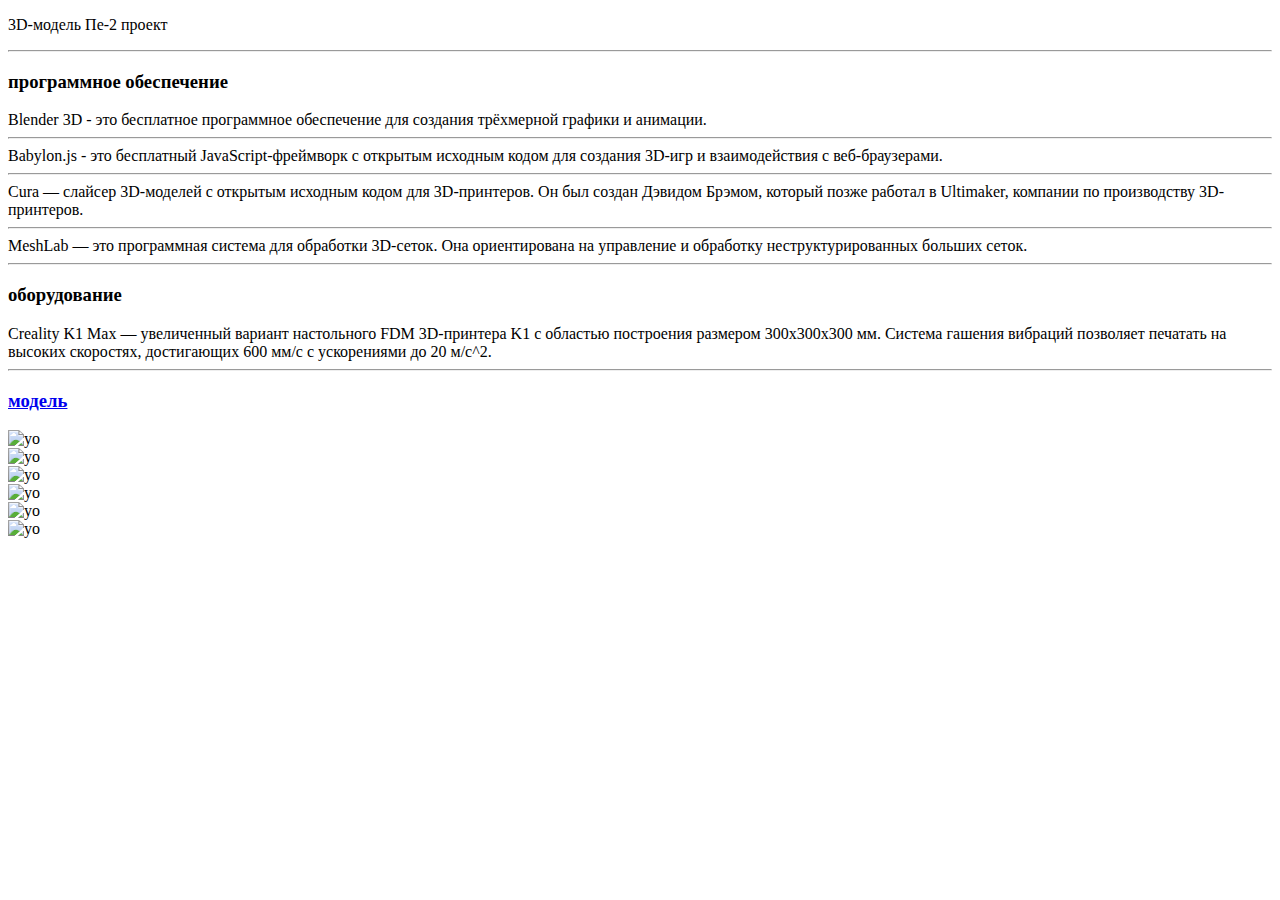
==== main.html @ 8b0aa810 "Add files via upload" ====
<!DOCTYPE html>
<html lang="en">
<head>
    <meta charset="UTF-8">
    <meta name="viewport" content="width=device-width, initial-scale=1.0">
    <link rel="stylesheet" href="styles/style.css">
    <title>maxKirilloff</title>
    <link rel="preconnect" href="https://fonts.googleapis.com">
    <link rel="preconnect" href="https://fonts.gstatic.com" crossorigin>
    <link href="https://fonts.googleapis.com/css2?family=Bebas+Neue&family=Rubik+Mono+One&display=swap" rel="stylesheet">
</head>
<body>
    <div id="head">
        <p>3D-модель Пе-2 проект</p>
    </div>
    
    <div id="text">
        <hr>
        <h3>программное обеспечение</h3>
        <li>Blender 3D - это бесплатное программное обеспечение для создания трёхмерной графики и анимации.</li>
        <hr>
        <li>Babylon.js - это бесплатный JavaScript-фреймворк с открытым исходным кодом для создания 3D-игр и взаимодействия с веб-браузерами. </li>
        <hr>
        <li>Cura — слайсер 3D-моделей с открытым исходным кодом для 3D-принтеров. Он был создан Дэвидом Брэмом, который позже работал в Ultimaker, компании по производству 3D-принтеров.</li>
        <hr>
        <li>MeshLab — это программная система для обработки 3D-сеток. Она ориентирована на управление и обработку неструктурированных больших сеток.</li>
        <hr>
        <h3>оборудование</h3>
        <li>Creality K1 Max — увеличенный вариант настольного FDM 3D-принтера K1 с областью построения размером 300х300х300 мм. Система гашения вибраций позволяет печатать на высоких скоростях, достигающих 600 мм/с с ускорениями до 20 м/с^2.</li>
        <hr>
    </div>
    <div id="link">
        <a href="index.html"><h3>модель</h3></a>
    </div>
    <div id="galery">
        <div id="img">
            <img src="images/img1.png" alt="yo" id="picture">
        </div>
        <div id="img">
            <img src="images/img2.png" alt="yo" id="picture">
        </div>
        <div id="img">
            <img src="images/img3.png" alt="yo" id="picture">
        </div>
        <div id="img">
            <img src="images/img4.png" alt="yo" id="picture">
        </div>
        <div id="img">
            <img src="images/img5.png" alt="yo" id="picture">
        </div>
        <div id="img">
            <img src="images/img6.png" alt="yo" id="picture">
        </div>
        
    </div>

</body>
</html>
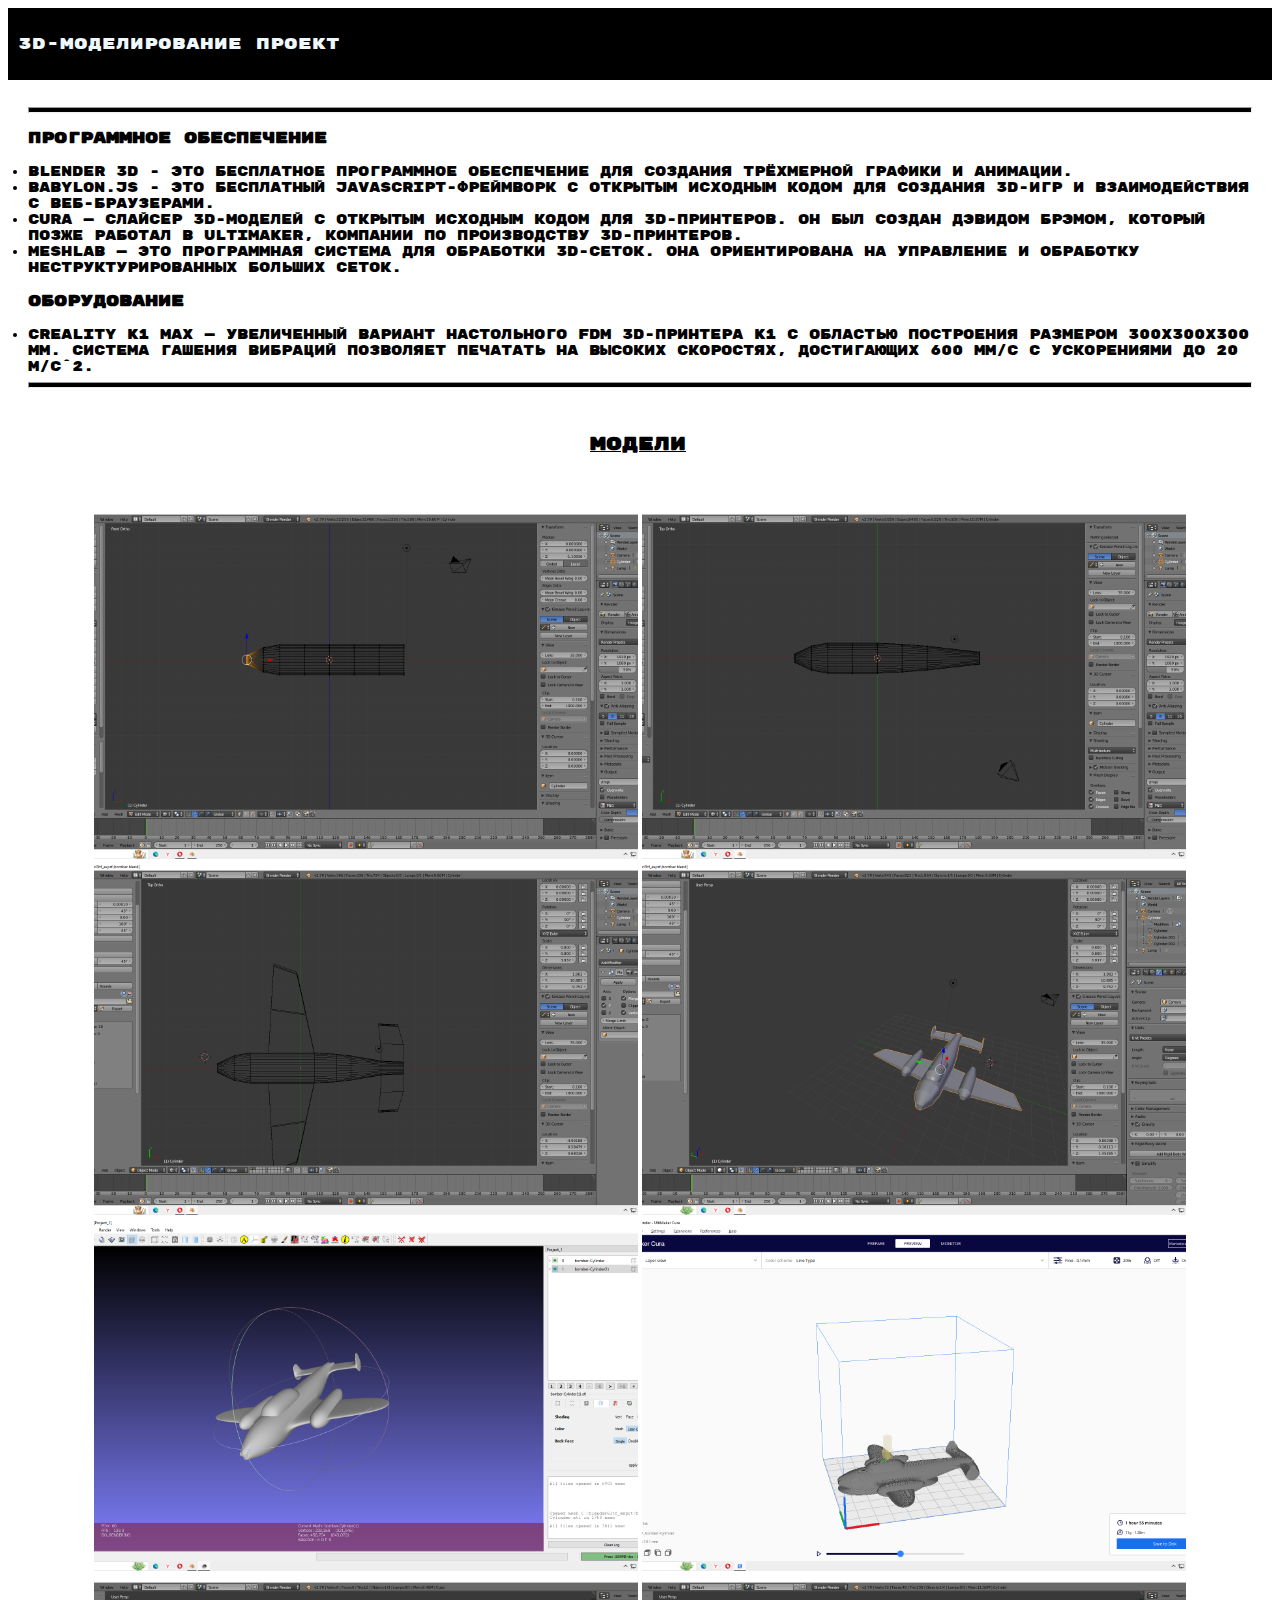
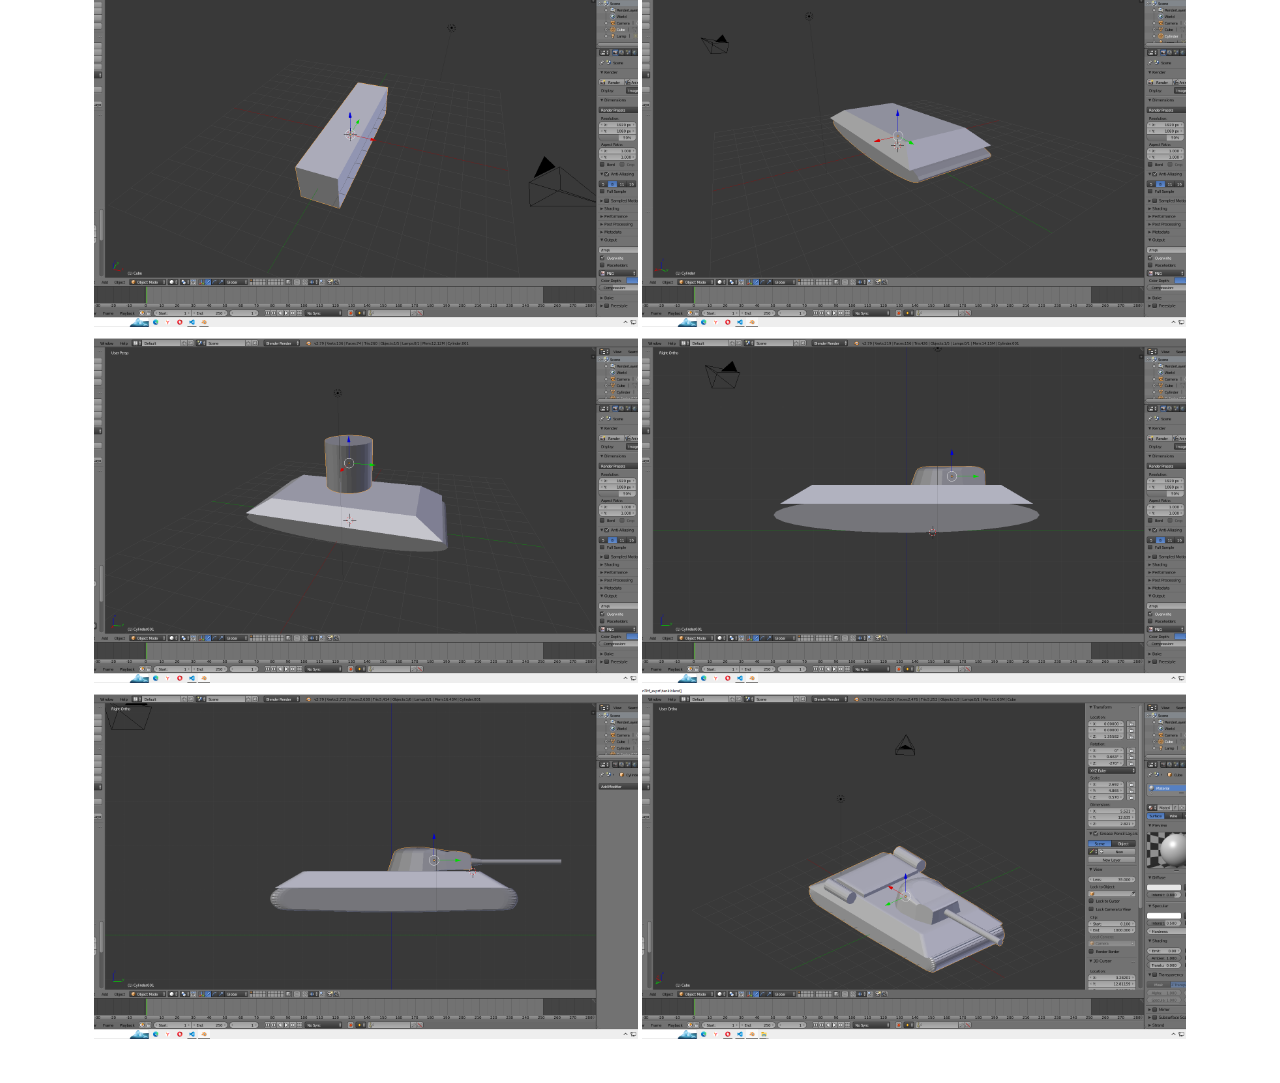
==== commit 2fcd42e4: "Update main.html" ====
--- a/main.html
+++ b/main.html
@@ -11,26 +11,22 @@
 </head>
 <body>
     <div id="head">
-        <p>3D-модель Пе-2 проект</p>
+        <p>3D-моделирование проект</p>
     </div>
     
     <div id="text">
         <hr>
         <h3>программное обеспечение</h3>
         <li>Blender 3D - это бесплатное программное обеспечение для создания трёхмерной графики и анимации.</li>
-        <hr>
         <li>Babylon.js - это бесплатный JavaScript-фреймворк с открытым исходным кодом для создания 3D-игр и взаимодействия с веб-браузерами. </li>
-        <hr>
         <li>Cura — слайсер 3D-моделей с открытым исходным кодом для 3D-принтеров. Он был создан Дэвидом Брэмом, который позже работал в Ultimaker, компании по производству 3D-принтеров.</li>
-        <hr>
         <li>MeshLab — это программная система для обработки 3D-сеток. Она ориентирована на управление и обработку неструктурированных больших сеток.</li>
-        <hr>
         <h3>оборудование</h3>
         <li>Creality K1 Max — увеличенный вариант настольного FDM 3D-принтера K1 с областью построения размером 300х300х300 мм. Система гашения вибраций позволяет печатать на высоких скоростях, достигающих 600 мм/с с ускорениями до 20 м/с^2.</li>
         <hr>
     </div>
     <div id="link">
-        <a href="index.html"><h3>модель</h3></a>
+        <a href="index.html"><h3>модели</h3></a>
     </div>
     <div id="galery">
         <div id="img">
@@ -51,8 +47,25 @@
         <div id="img">
             <img src="images/img6.png" alt="yo" id="picture">
         </div>
-        
+        <div id="img">
+            <img src="images/img7.png" alt="yo" id="picture">
+        </div>
+        <div id="img">
+            <img src="images/img8.png" alt="yo" id="picture">
+        </div>
+        <div id="img">
+            <img src="images/img9.png" alt="yo" id="picture">
+        </div>
+        <div id="img">
+            <img src="images/img10.png" alt="yo" id="picture">
+        </div>
+        <div id="img">
+            <img src="images/img11.png" alt="yo" id="picture">
+        </div>
+        <div id="img">
+            <img src="images/img12.png" alt="yo" id="picture">
+        </div>
     </div>
 
 </body>
-</html>+</html>
--- a/styles/style.css
+++ b/styles/style.css
@@ -0,0 +1,74 @@
+#head {
+    color: aliceblue;
+    padding: 10px;
+    margin: 0;
+    font-family: "Rubik Mono One", monospace;
+    background-color: black;
+}
+
+*{
+    box-sizing: border-box;
+}
+
+#link{
+    margin: 0 auto;
+    width: 100px; 
+    font-family: "Rubik Mono One", monospace;
+}
+
+button{
+    margin: 5px;
+    padding: 20px;
+    background-color: black;
+    color: white;
+    font-family: "Rubik Mono One", monospace;
+}
+
+a{
+    color: black;
+    margin: 0 auto;
+}
+
+a:current{
+    color: black;
+}
+
+#text{
+    padding: 20px;
+    font-size: smaller;
+    margin: 0 auto;
+    width: auto; 
+    font-family: "Rubik Mono One", monospace;
+    align-items: center;
+}
+
+hr{
+    height: 6px;
+    background-color: black;
+}
+
+
+#galery{
+    overflow: hidden;
+    padding: 2rem 0;
+    text-align: center;
+}
+
+#galery #img{
+    width: 100%;
+    max-width: 34rem;
+    height: 22rem;
+    display: inline-block;
+    overflow: hidden;
+}
+
+#galery, #img img{
+    width: 100%;
+    height: 100%;
+    object-fit: cover;
+    transition: .3s;
+}
+
+#galery #img img:hover{
+    transform: scale(1.2);
+}
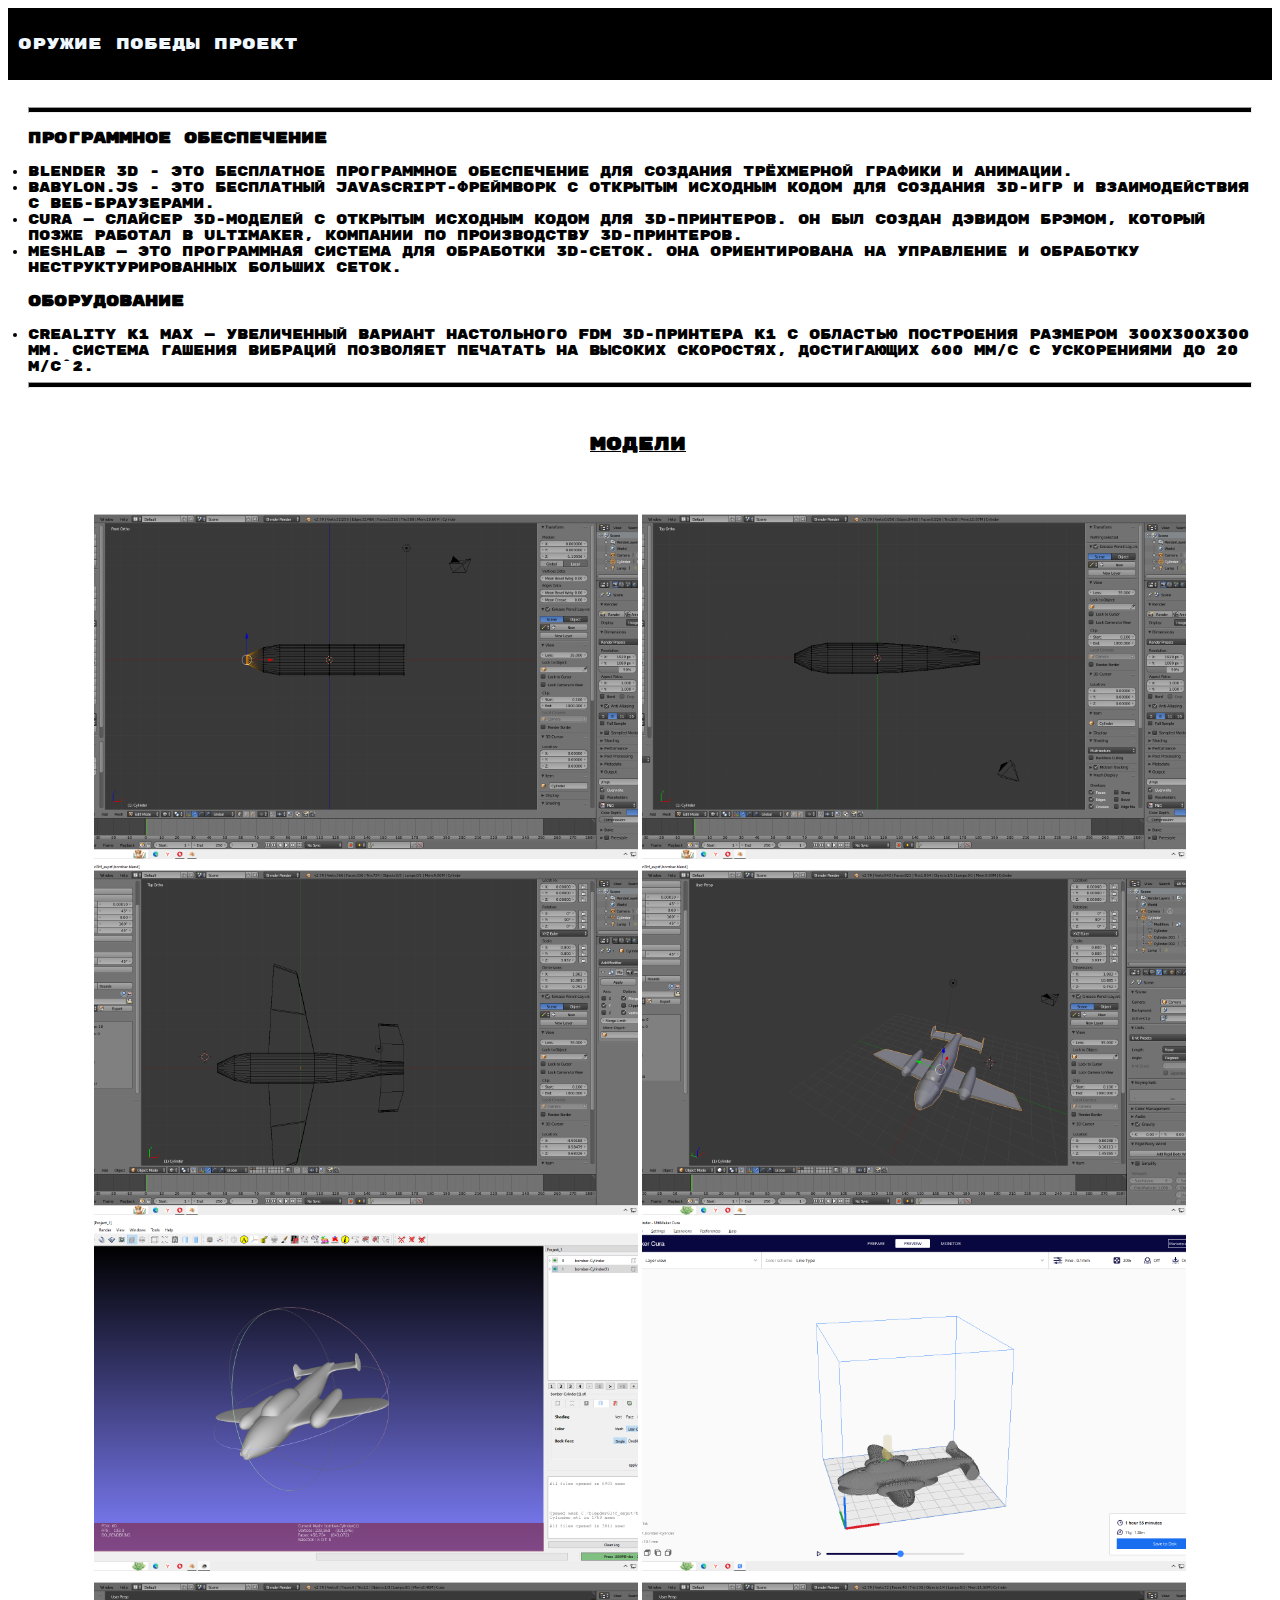
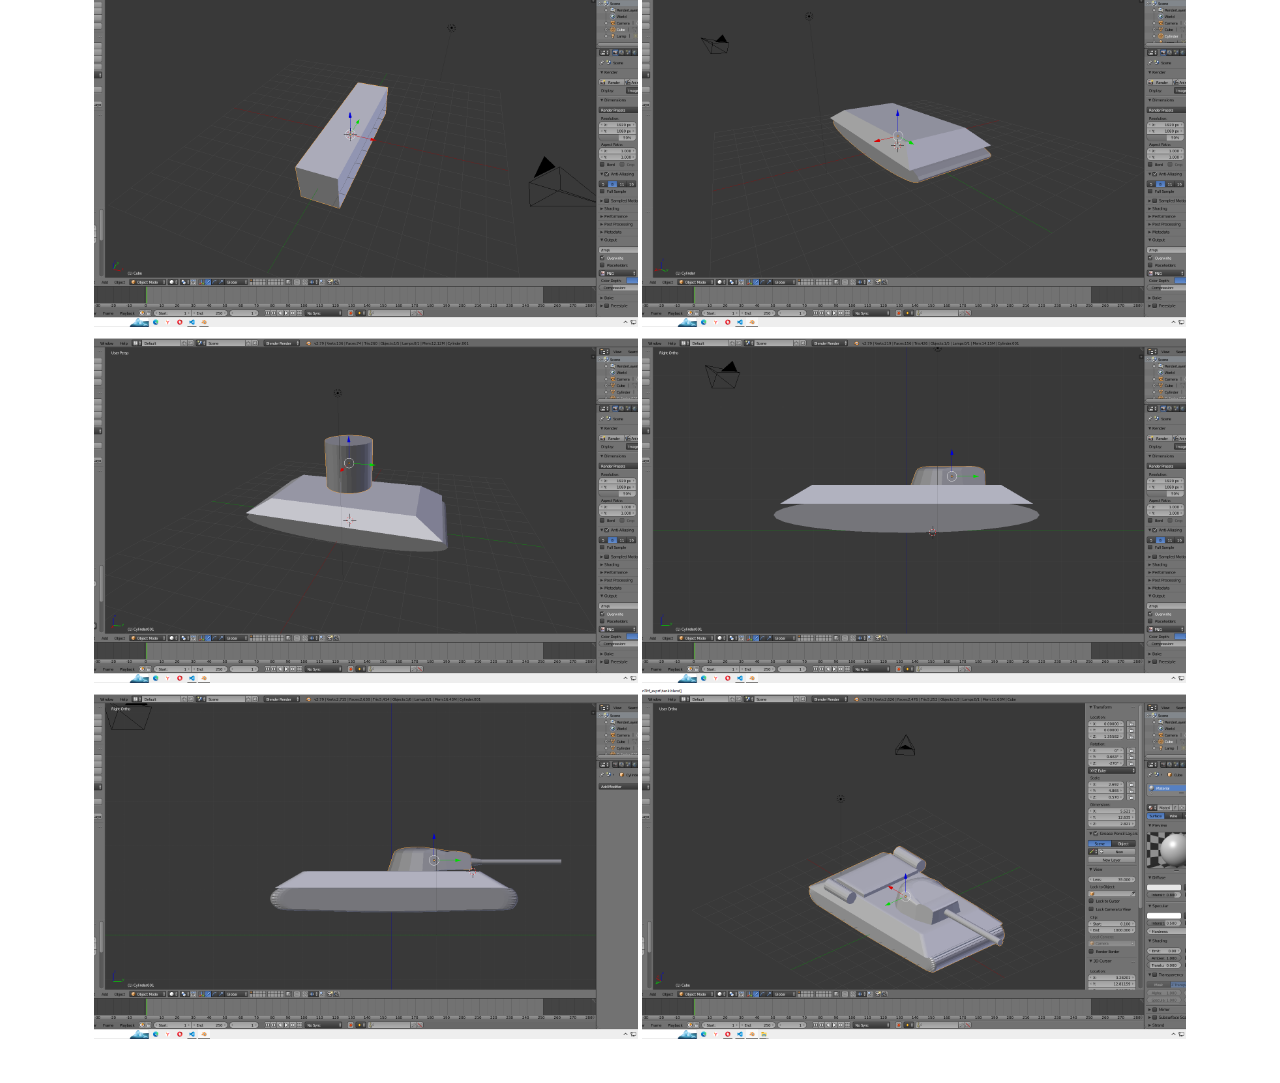
==== commit b5428664: "Update main.html" ====
--- a/main.html
+++ b/main.html
@@ -11,7 +11,7 @@
 </head>
 <body>
     <div id="head">
-        <p>3D-моделирование проект</p>
+        <p>Оружие победы проект</p>
     </div>
     
     <div id="text">
--- a/styles/style.css
+++ b/styles/style.css
@@ -34,6 +34,7 @@
 }
 
 #text{
+    margin-top: 25%;
     padding: 20px;
     font-size: smaller;
     margin: 0 auto;
@@ -70,5 +71,7 @@
 }
 
 #galery #img img:hover{
+    z-index:1;
     transform: scale(1.2);
 }
+
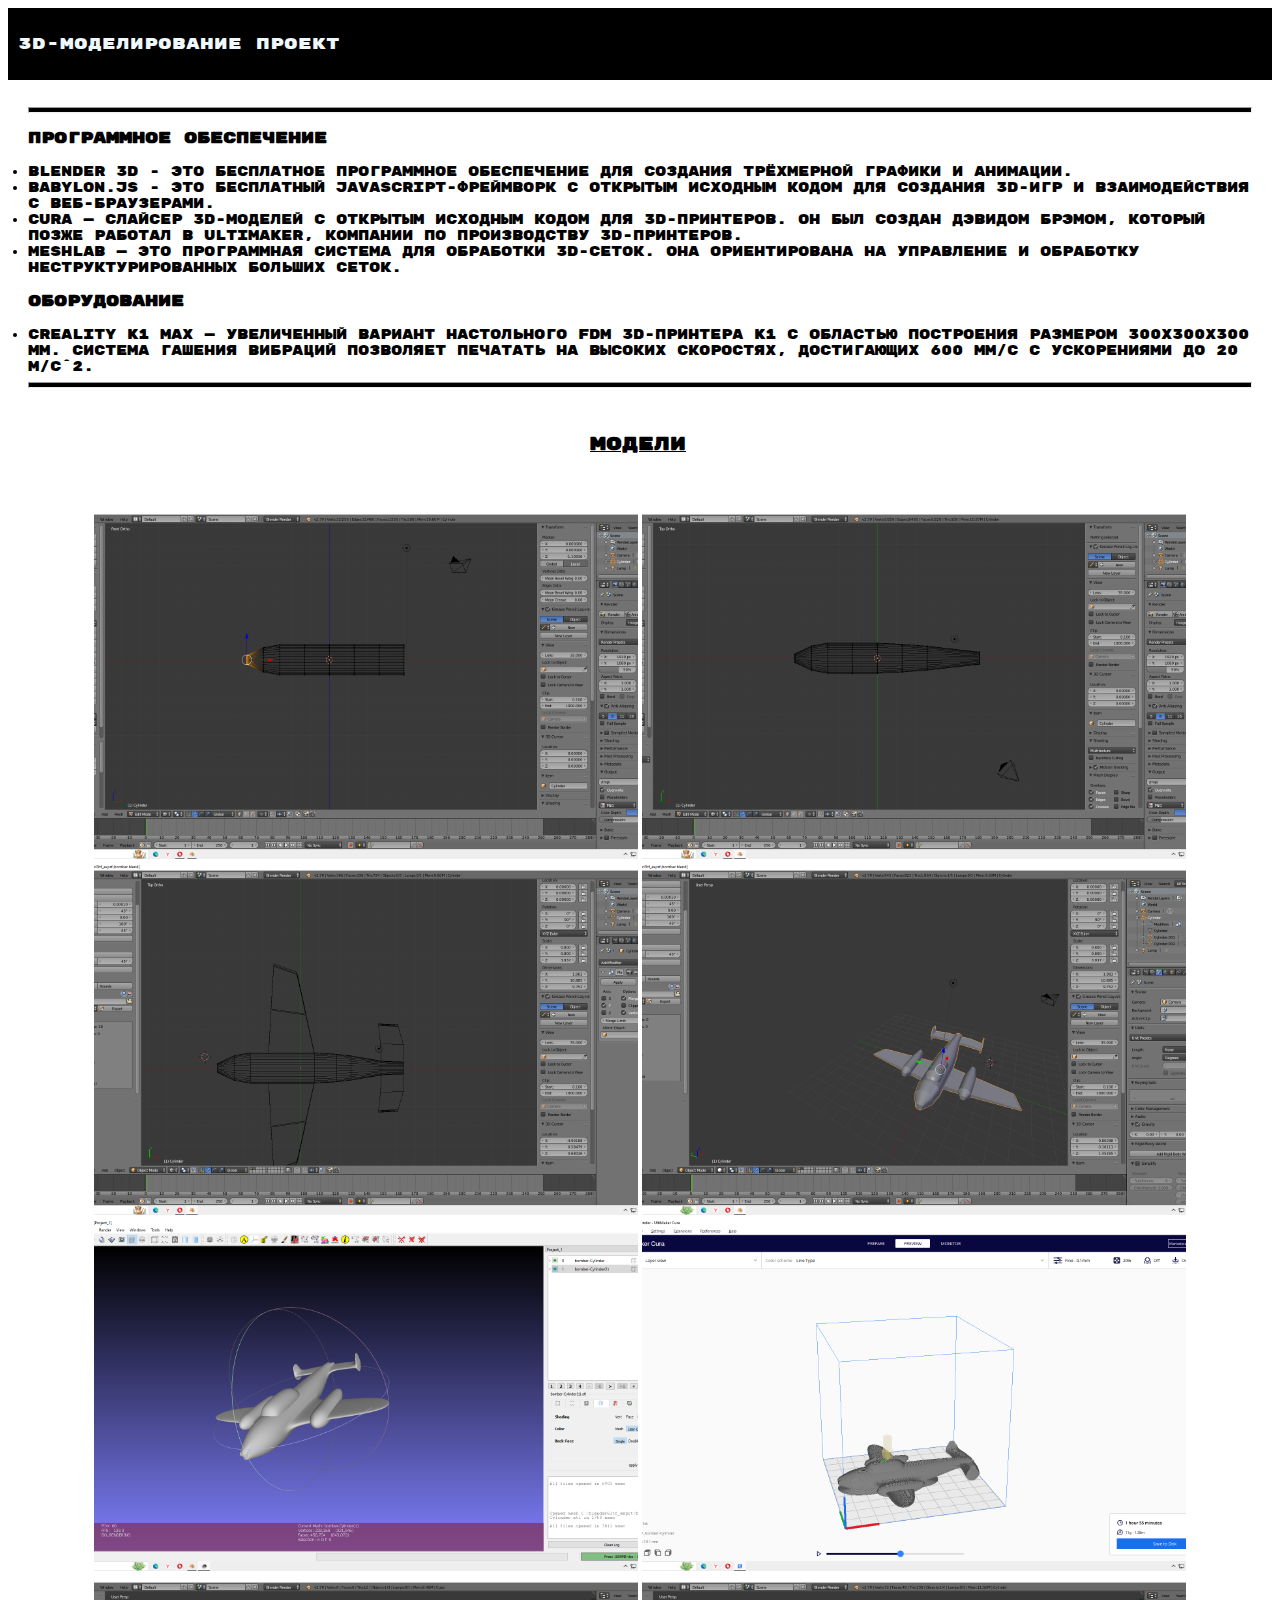
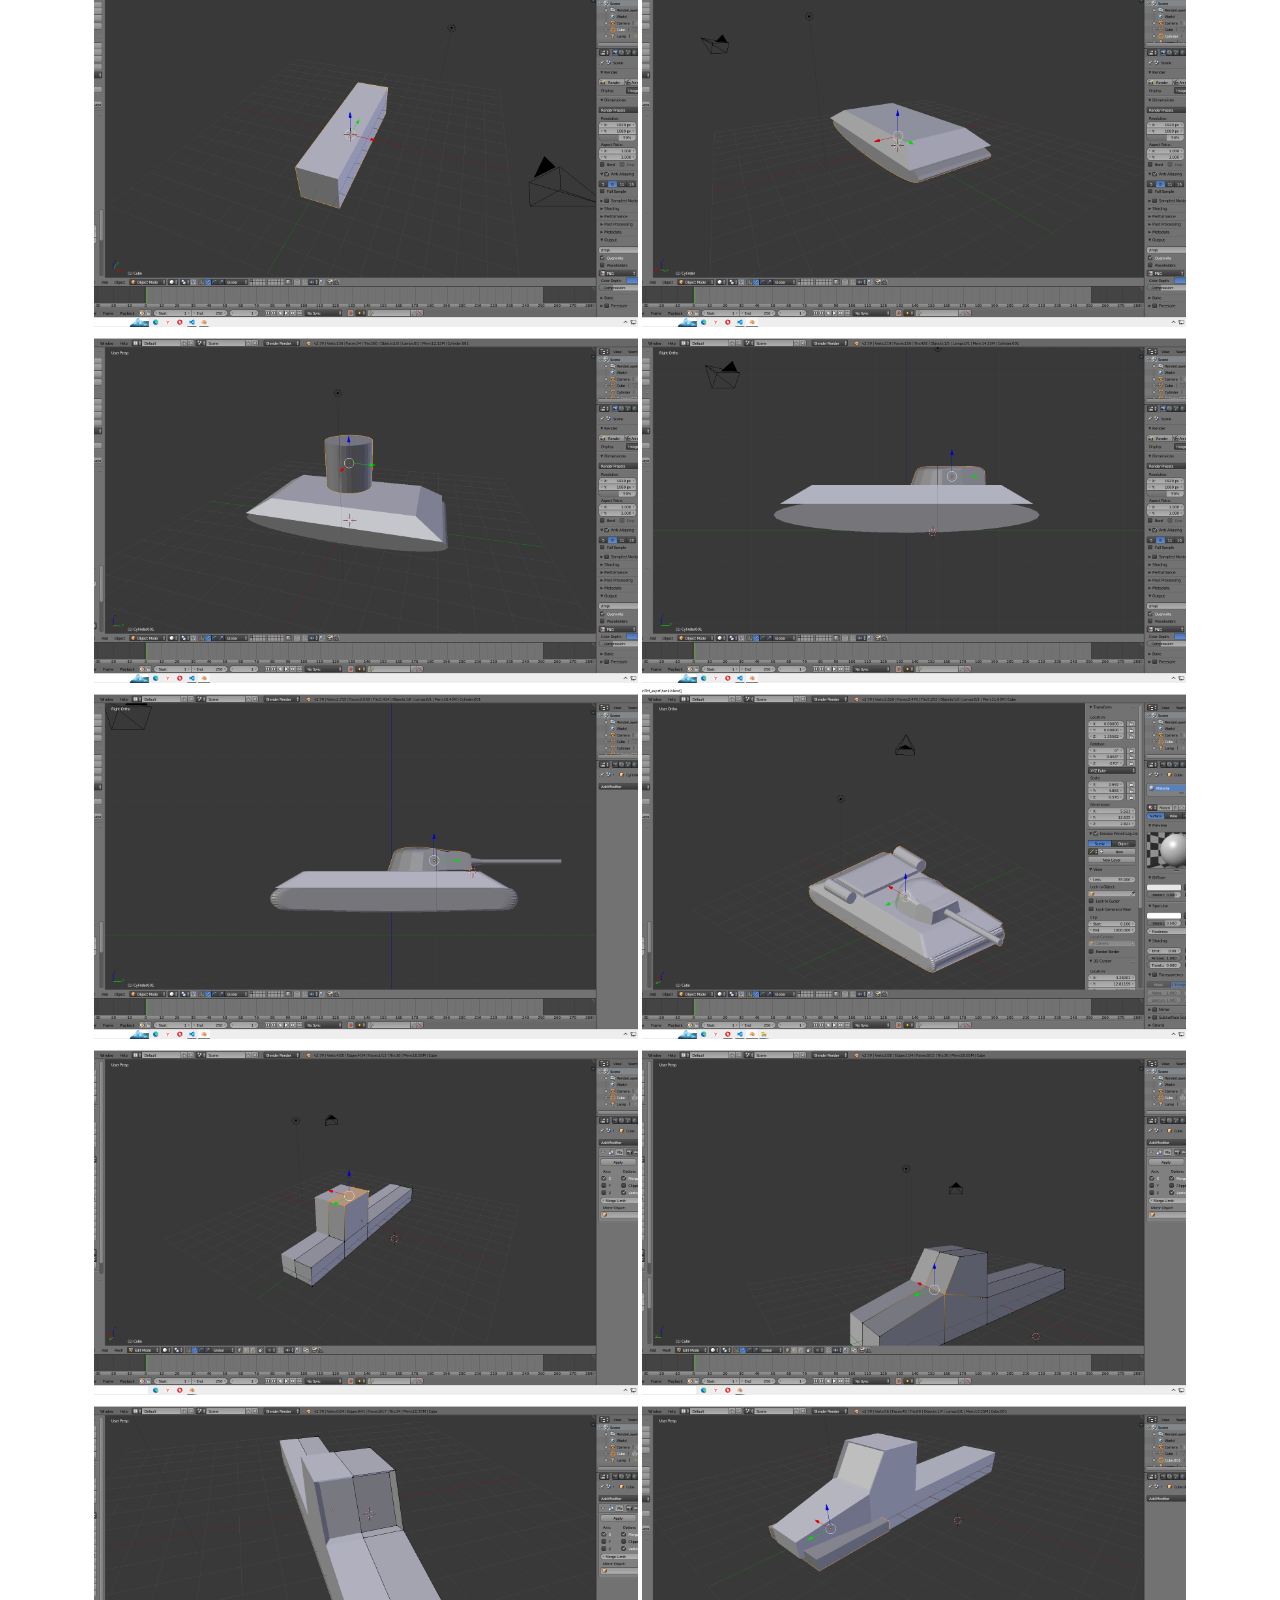
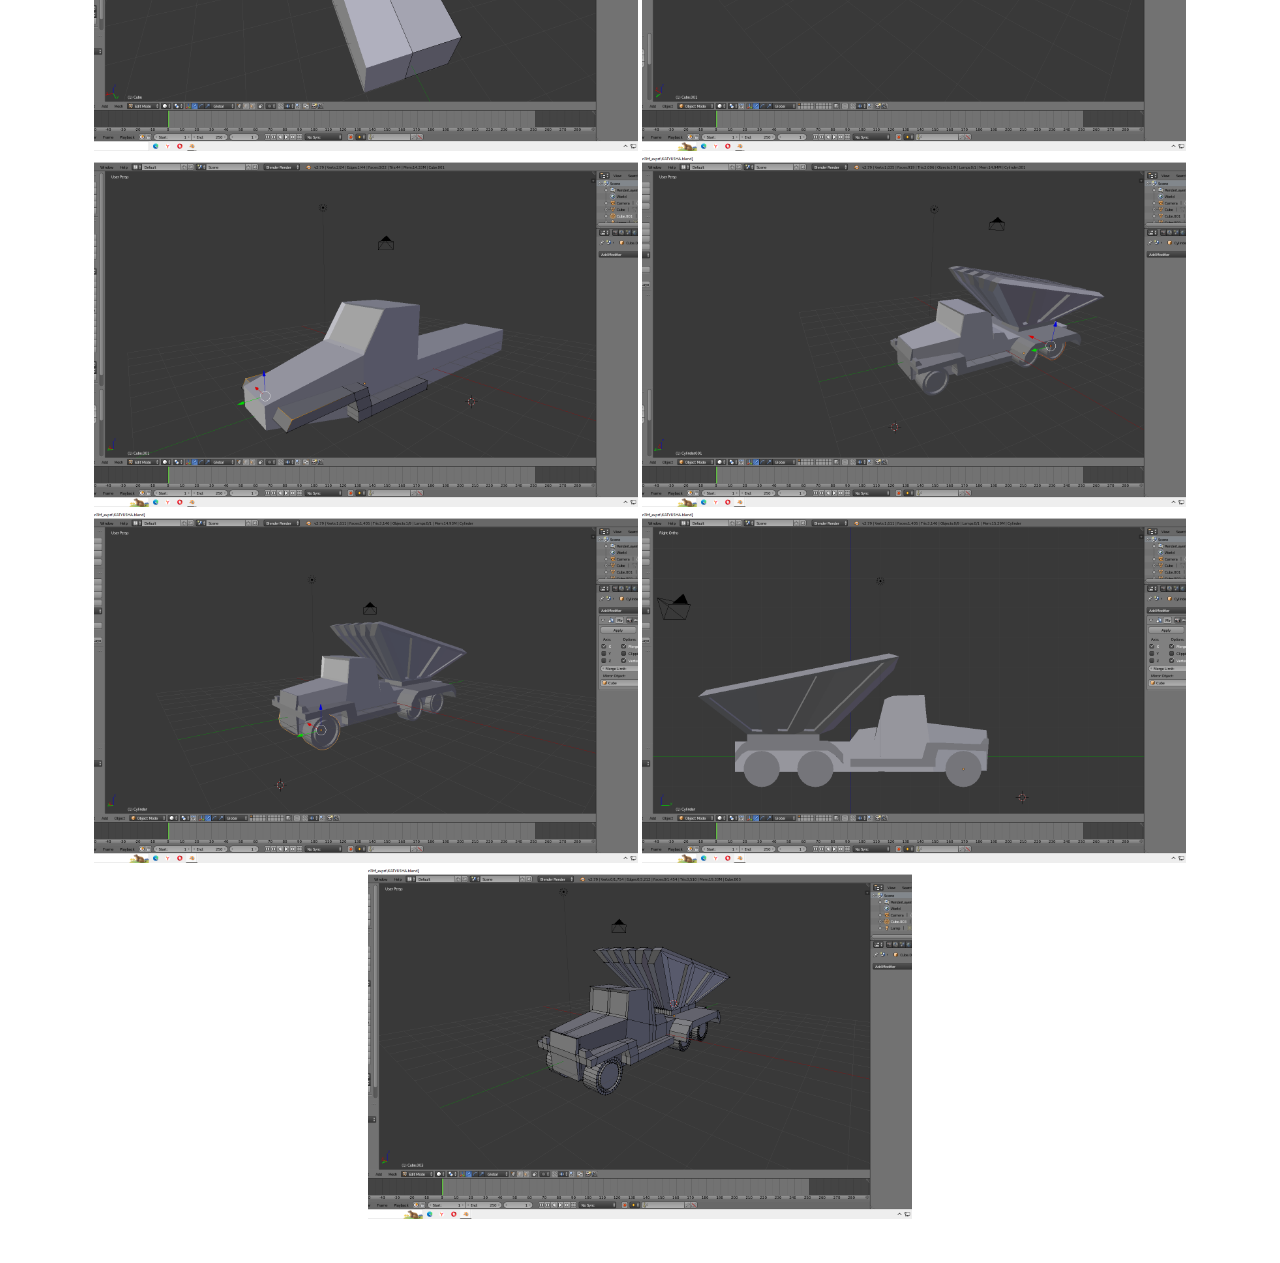
==== commit 364269c1: "Update main.html" ====
--- a/main.html
+++ b/main.html
@@ -11,7 +11,7 @@
 </head>
 <body>
     <div id="head">
-        <p>Оружие победы проект</p>
+        <p>3D-моделирование проект</p>
     </div>
     
     <div id="text">
@@ -65,6 +65,33 @@
         <div id="img">
             <img src="images/img12.png" alt="yo" id="picture">
         </div>
+        <div id="img">
+            <img src="images/img13.png" alt="yo" id="picture">
+        </div>
+        <div id="img">
+            <img src="images/img14.png" alt="yo" id="picture">
+        </div>
+        <div id="img">
+            <img src="images/img15.png" alt="yo" id="picture">
+        </div>
+        <div id="img">
+            <img src="images/img16.png" alt="yo" id="picture">
+        </div>
+        <div id="img">
+            <img src="images/img17.png" alt="yo" id="picture">
+        </div>
+        <div id="img">
+            <img src="images/img18.png" alt="yo" id="picture">
+        </div>
+        <div id="img">
+            <img src="images/img19.png" alt="yo" id="picture">
+        </div>
+        <div id="img">
+            <img src="images/img20.png" alt="yo" id="picture">
+        </div>
+        <div id="img">
+            <img src="images/img21.png" alt="yo" id="picture">
+        </div>
     </div>
 
 </body>
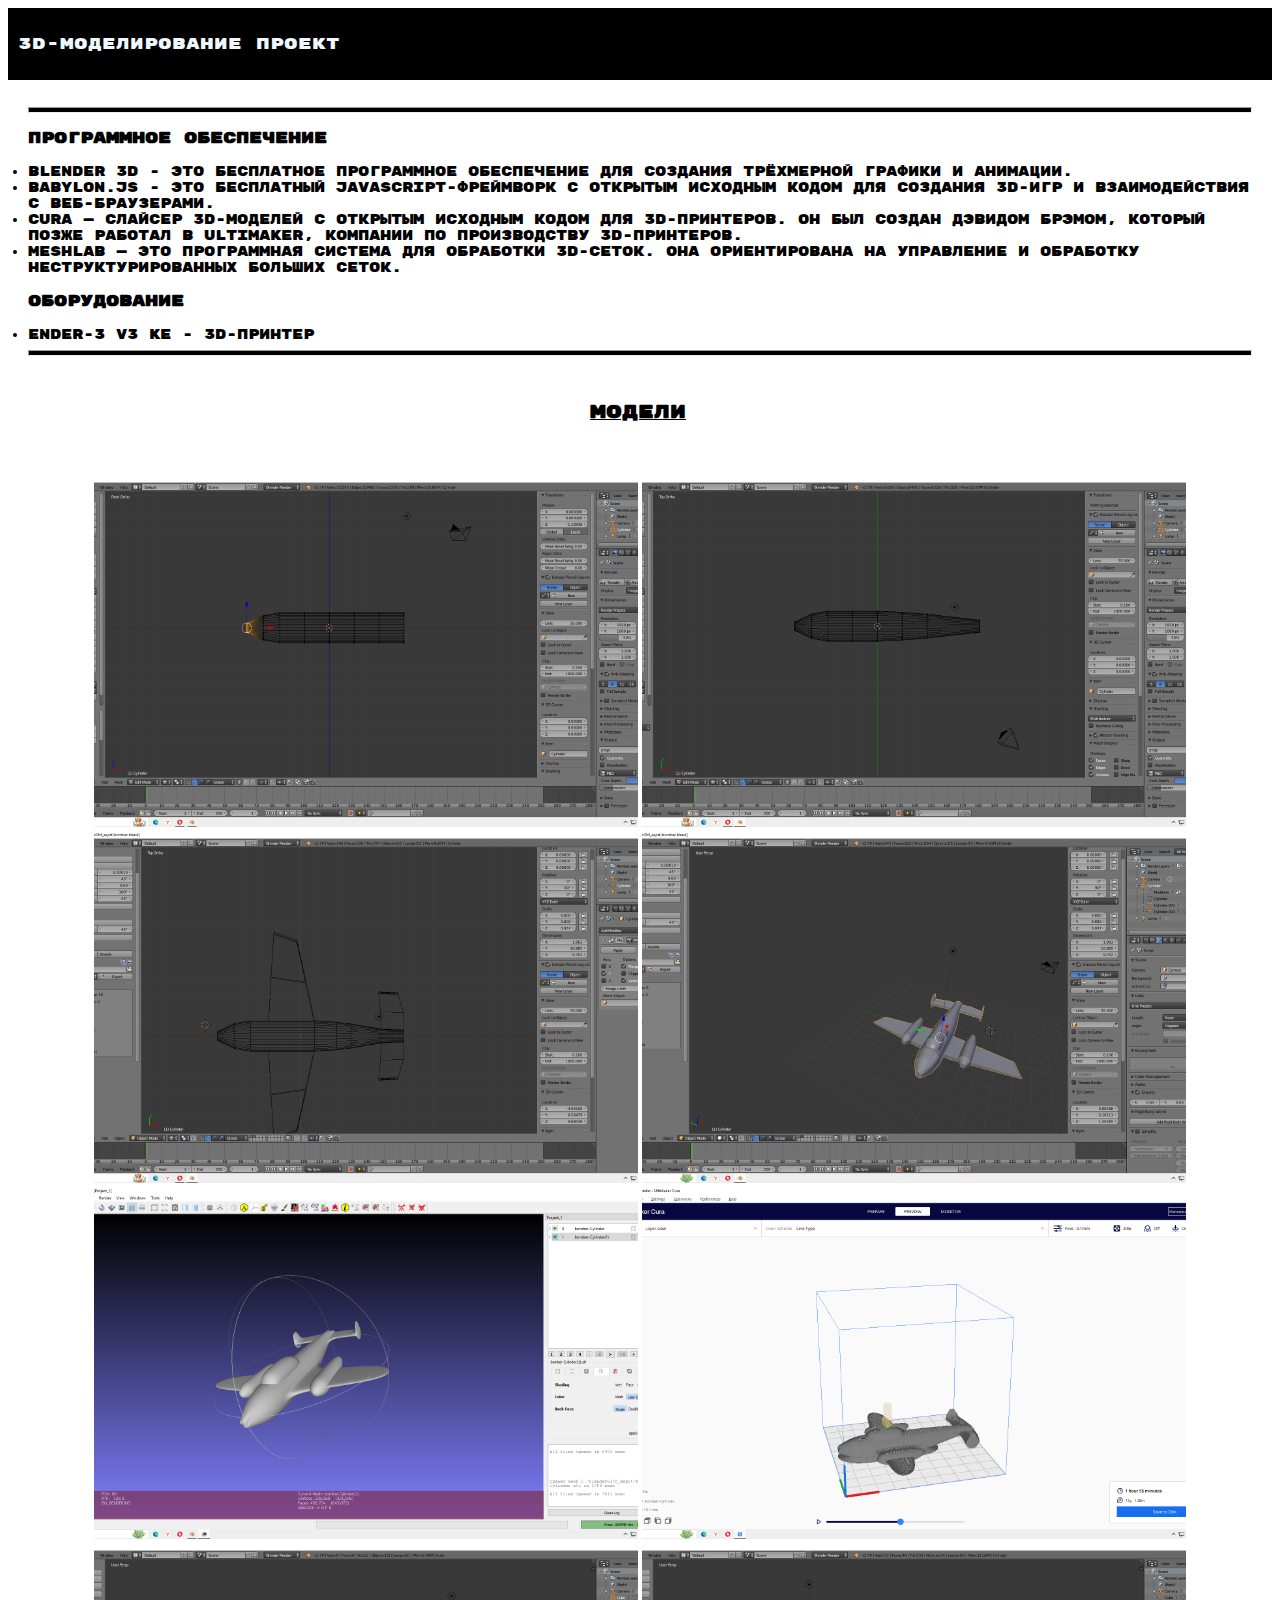
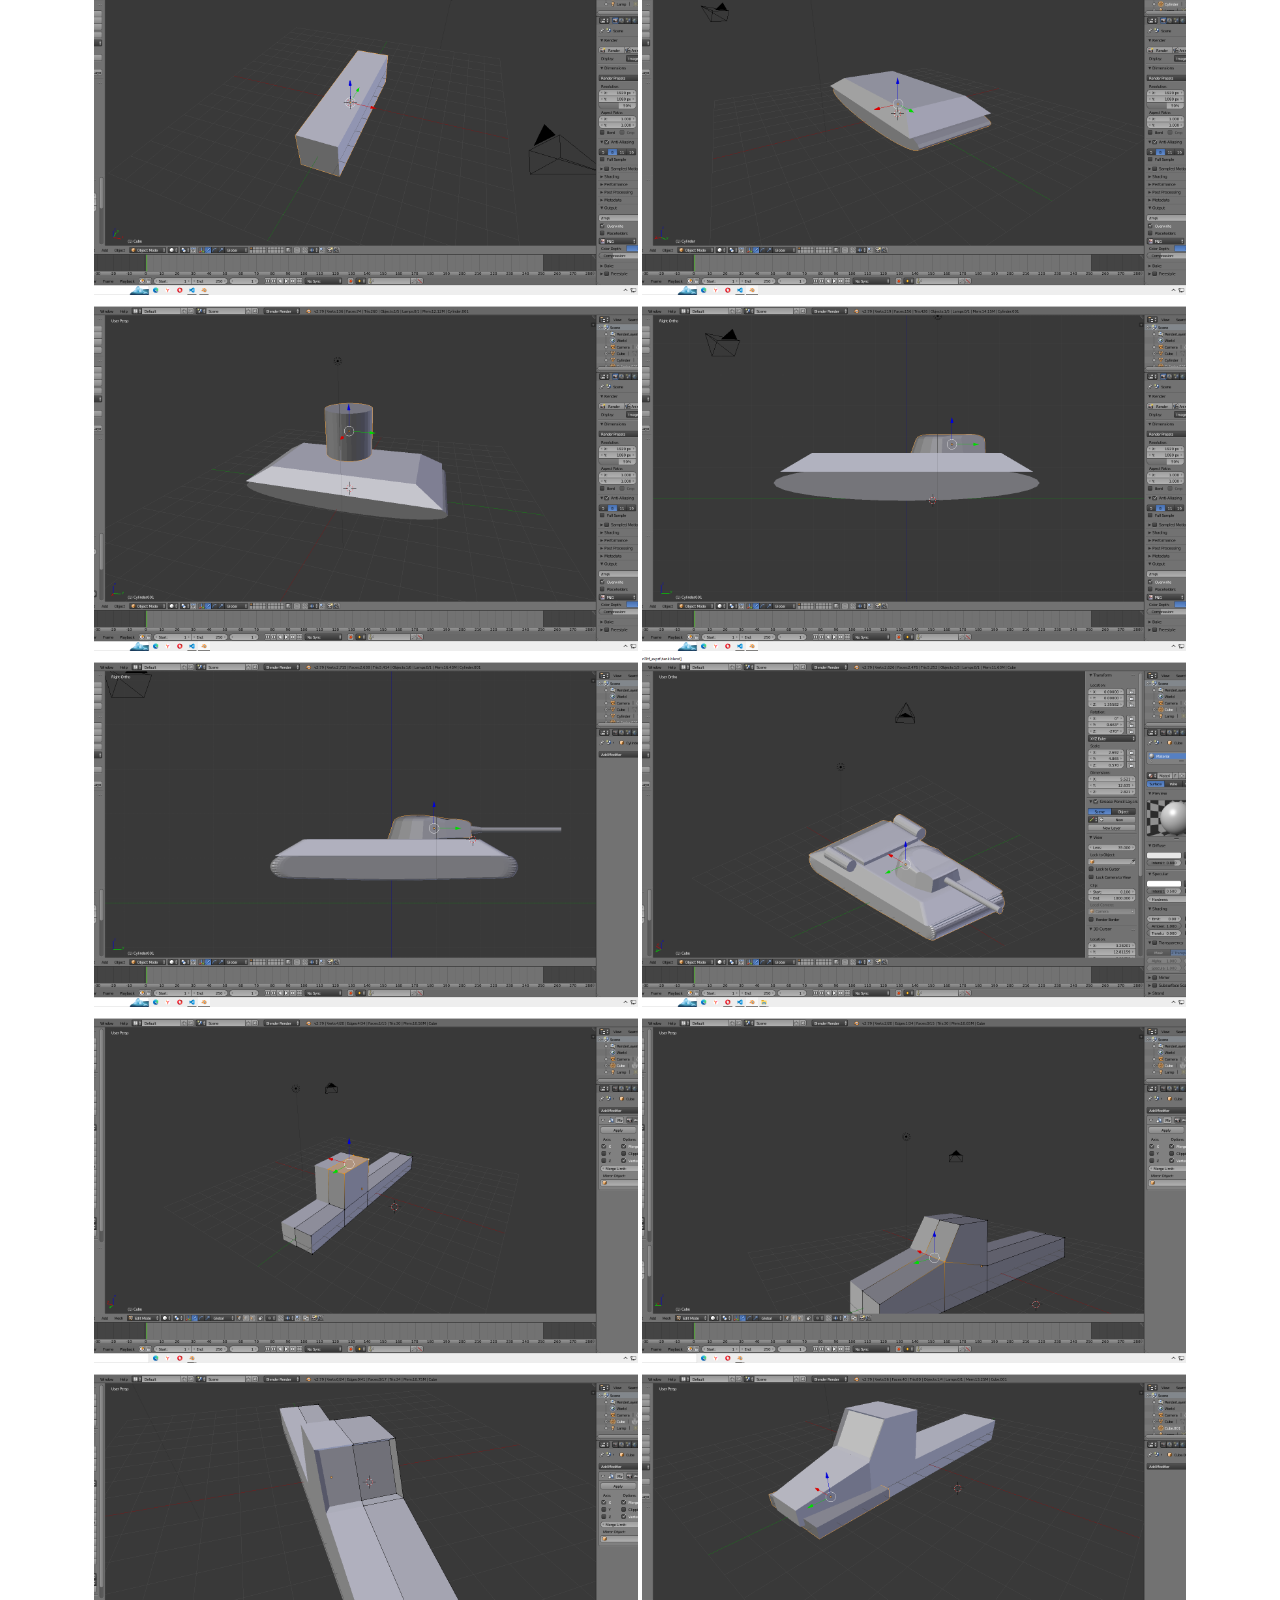
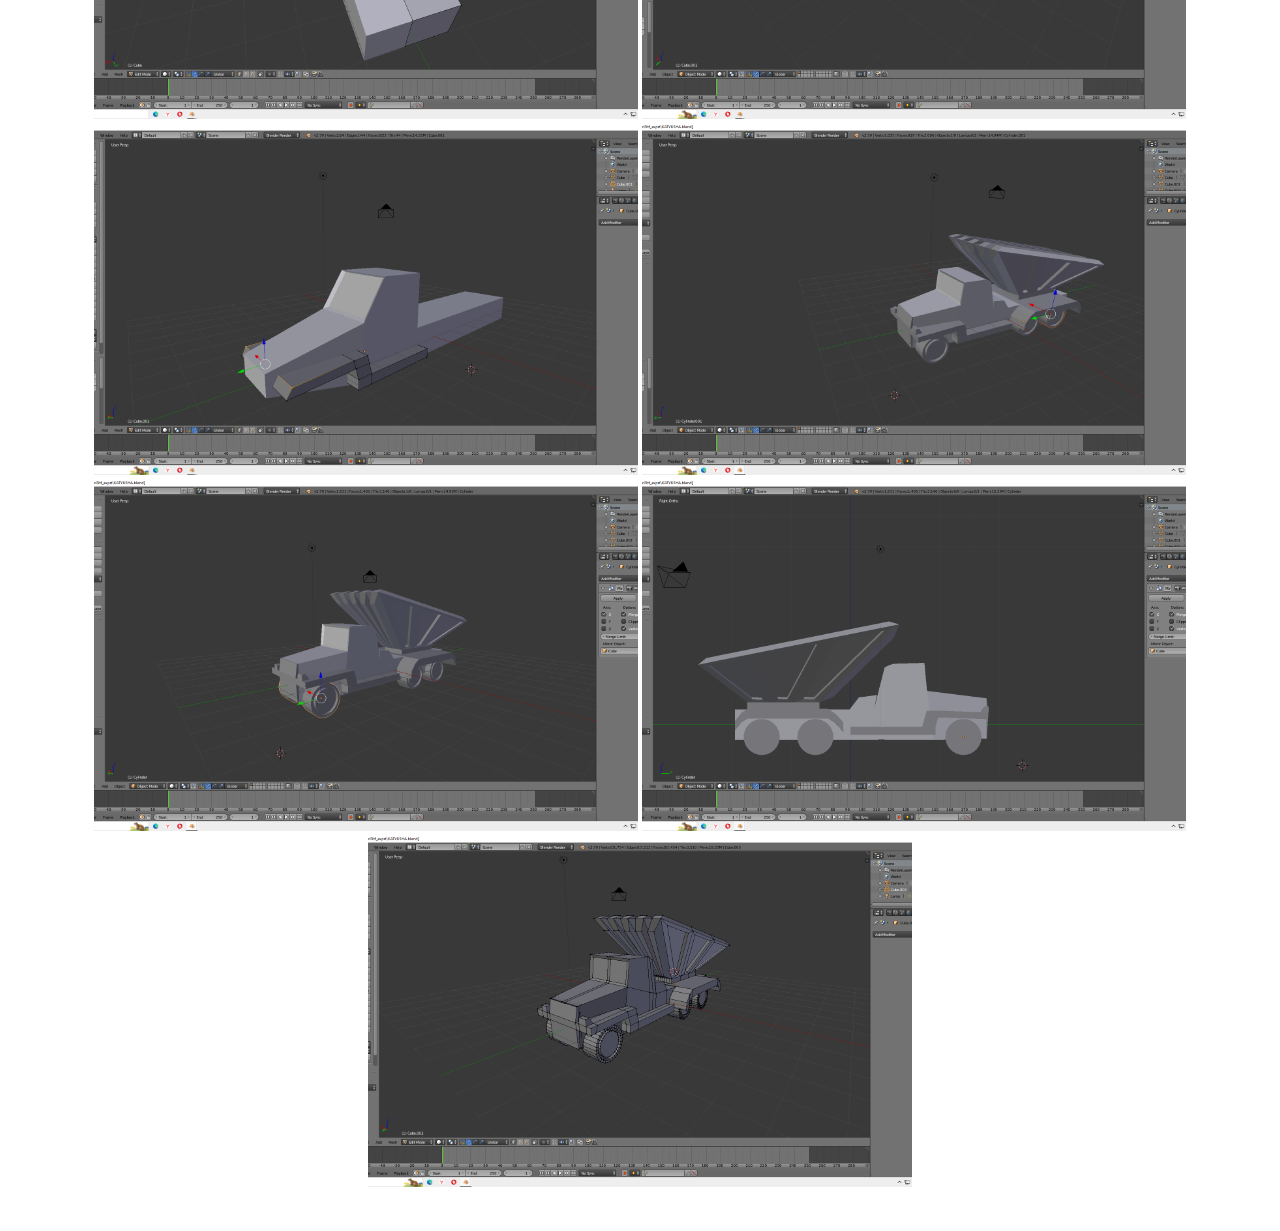
==== commit 7f98bebe: "Update main.html" ====
--- a/main.html
+++ b/main.html
@@ -22,7 +22,7 @@
         <li>Cura — слайсер 3D-моделей с открытым исходным кодом для 3D-принтеров. Он был создан Дэвидом Брэмом, который позже работал в Ultimaker, компании по производству 3D-принтеров.</li>
         <li>MeshLab — это программная система для обработки 3D-сеток. Она ориентирована на управление и обработку неструктурированных больших сеток.</li>
         <h3>оборудование</h3>
-        <li>Creality K1 Max — увеличенный вариант настольного FDM 3D-принтера K1 с областью построения размером 300х300х300 мм. Система гашения вибраций позволяет печатать на высоких скоростях, достигающих 600 мм/с с ускорениями до 20 м/с^2.</li>
+        <li>Ender-3 V3 KE - 3D-принтер</li>
         <hr>
     </div>
     <div id="link">
